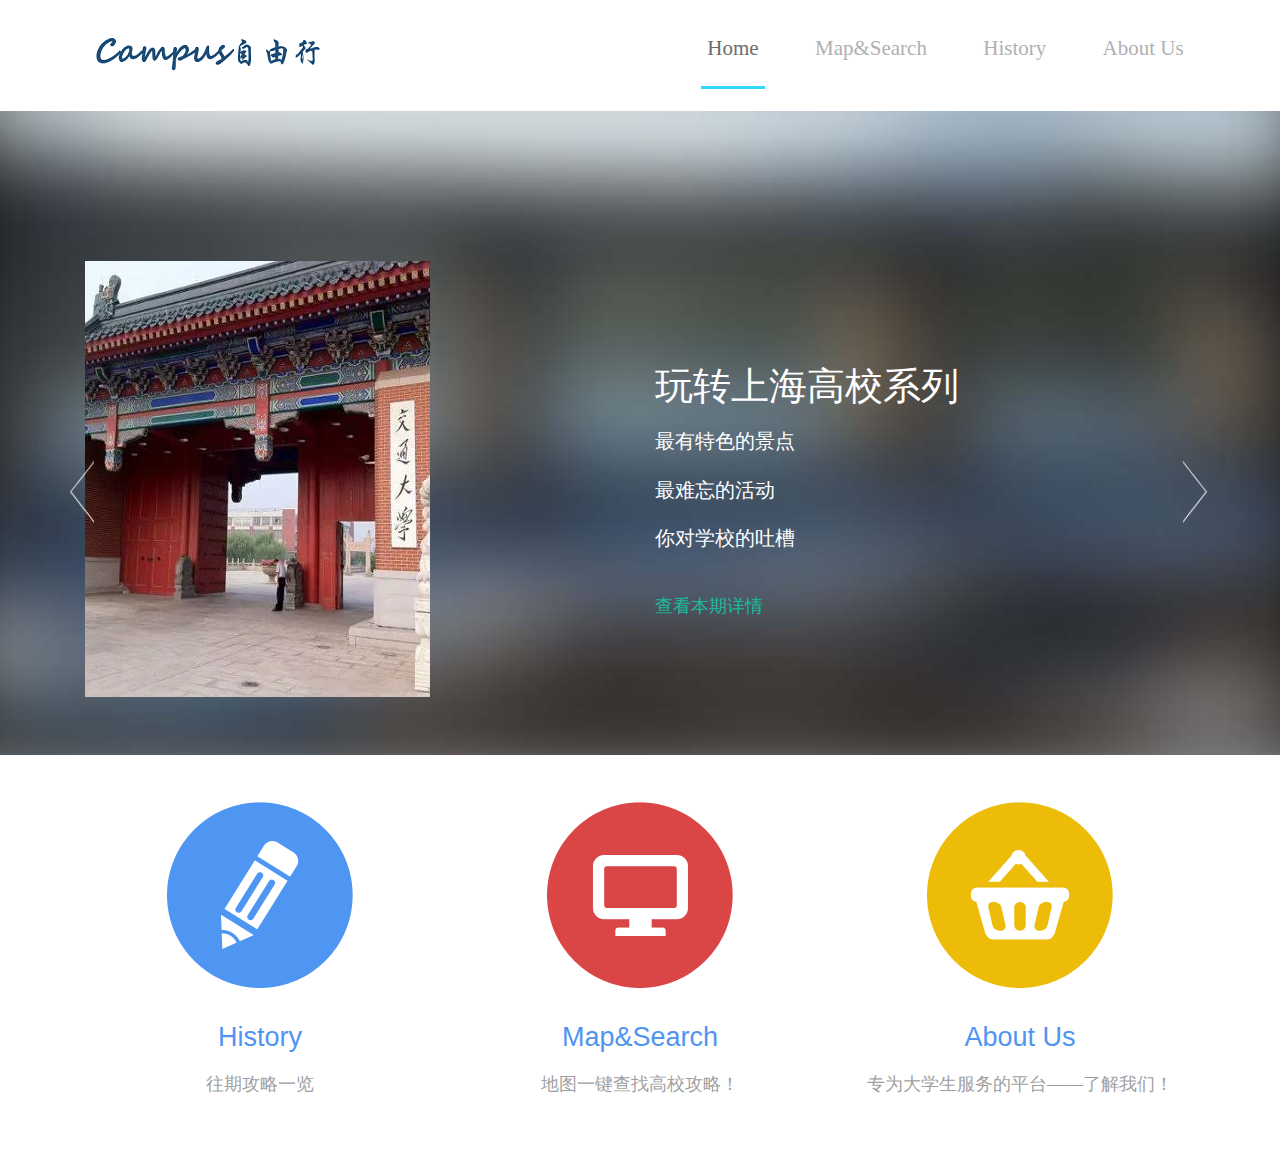
==== index2.html @ bce8ae0d "主页修改" ====
<!DOCTYPE HTML>
<html>
<head>
    <title>大学生自由行</title>
    <meta name="viewport" content="width=device-width, initial-scale=1, maximum-scale=1">
    <meta http-equiv="Content-Type" content="text/html; charset=utf-8"/>
    <meta name="viewport" content="width=device-width, initial-scale=1">
    <link href="css/bootstrap.min.css" rel="stylesheet" type="text/css" media="all">
    <link href="css/style.css" rel="stylesheet" type="text/css" media="all"/>
    <link href="css/dxszyx.css" rel="stylesheet" type="text/css" media="all">
    <link href='http://fonts.googleapis.com/css?family=Open+Sans:400,300,600' rel='stylesheet' type='text/css'>

</head>
<body>
<!-- header -->
<div class="header">
    <div class="container">
        <div class="logo">
            <a href="index2.html"><img src="images/logo.png" class="img-responsive" alt=""/></a>
        </div>
        <div class="head-nav">
            <span class="menu"></span>
            <ul>
                <li class="active"><a href="index2.html">Home</a></li>
                <li><a href="map.html">Map&Search</a></li>
                <li><a href="list.html">History</a></li>
                <li><a href="myself.html">About Us</a></li>
                <div class="clearfix"></div>
            </ul>
        </div>
    </div>
</div>
<div class="banner">
    <div class="container">
        <div class="wmuSlider carousel section" id="section-1">
            <article style="position: absolute;opacity: 0;">
                <div class="banner-info">
                    <div class="col-md-6 info1">
                        <img src="images/pic1.jpg" class="img-responsive" alt=""/>
                    </div>
                    <div class="col-md-6 info">
                        <h1>玩转上海高校系列</h1>
                        <p>最有特色的景点</p>
                        <p>最难忘的活动</p>
                        <p>你对学校的吐槽</p>
                        <br>
                        <a href="http://mp.weixin.qq.com/s/2H3tu-6U66eFyRTtpqHdPA"
                           style="font-size:large;font-color:#FFFFFF">查看本期详情</a>
                    </div>
                    <div class="clearfix"></div>
                </div>
            </article>
            <article style="position: absolute;opacity: 0;">
                <div class="banner-info">
                    <div class="col-md-6 info1">
                        <img src="images/pic2.jpg" class="img-responsive" alt=""/>
                    </div>
                    <div class="col-md-6 info">
                        <h1>青海那些值得一玩的地方</h1>
                        <p>中国最美的盐湖————青海湖</p>
                        <p>七扭八拐的过山车体验————坎布拉</p>
                        <p>可称作花海的油菜花田————门源</p>
                        <br>
                        <a href="http://mp.weixin.qq.com/s/9BwoKiszgZ8sRnaTBuZhRQ"
                           style="font-size:large;font-color:#FFFFFF">查看本期详情</a>
                    </div>
                    <div class="clearfix"></div>
                </div>
            </article>
            <article style="position: absolute;opacity: 0;">
                <div class="banner-info">
                    <div class="col-md-6 info1">
                        <img src="images/pic3.jpg" class="img-responsive" alt=""/>
                    </div>
                    <div class="col-md-6 info">
                        <h1>嘉定图书馆</h1>
                        <p>全球最佳公共图书馆</p>
                        <p>独有的时尚设计</p>
                        <p>开放时间</p>
                        <br>
                        <a href="http://mp.weixin.qq.com/s/Bt_v-lHRNwQesJFpumXlxQ"
                           style="font-size:large;font-color:#FFFFFF">查看本期详情</a>
                    </div>
                    <div class="clearfix"></div>
                </div>
            </article>
        </div>
    </div>
</div>

<div class="contrary">
    <div class="container">
        <a href="list.html" class="col-md-4 penc">
            <i class="pencil"></i>
            <h3>History</h3>
            <p>往期攻略一览</p>
        </a>
        <a href="map.html" class="col-md-4 devc">
            <i class="device"></i>
            <h3>Map&Search</h3>
            <p>地图一键查找高校攻略！</p>
        </a>
        <a href="myself.html" class="col-md-4 cak">
            <i class="cake"></i>
            <h3>About Us</h3>
            <p>专为大学生服务的平台——了解我们！</p>
        </a>
    </div>
</div>
</body>
</html>

<!-- script -->
<script src="js/jquery.min.js"></script>
<script src="js/jquery.wmuSlider.js"></script>
<script type="application/x-javascript">
    addEventListener("load", function () {
        setTimeout(hideURLbar, 0);
    }, false);

    $('.carousel').wmuSlider();

</script>
---- css/style.css ----
/*Author: W3layouts
Author URL: http://w3layouts.com
License: Creative Commons Attribution 3.0 Unported
License URL: http://creativecommons.org/licenses/by/3.0/
--*/
h4, h5, h6,
h1, h2, h3 {margin-top: 0;}
ul, ol {margin: 0;}
p {margin: 0;}
html,body{
	font-family: 'Open Sans', sans-serif;
}
body a{
    transition:0.5s all;
	-webkit-transition:0.5s all;
	-moz-transition:0.5s all;
	-o-transition:0.5s all;
	-ms-transition:0.5s all;
}
.about-text{
margin-top:3em;
}
.about-text h3{
color:#faad39;
font-weight:600;
margin-bottom:0.5em;
}
.about-text p {
color:#7c7c7c;
font-size:1em;
line-height:1.8em;
font-weight:400;
}
.header{
	background:#fff;
}
.logo{
	float:left;
	padding:1em 0em;
}
.head-nav{
	float:right;
}
.head-nav ul{
	margin:0;
	padding:0;
}
.head-nav ul li{
	display:inline-block;
}
.head-nav ul li a{
	color:#6C6C6C;
	text-decoration:none;
	font-size: 1.4em;
	font-weight:400;
	margin:0px 20px 0px 20px;
	display:block;
	padding:1.1em 0.3em;
}
.head-nav ul li a:hover,.head-nav ul li.active a{
	border-bottom:3px solid #5094F2;
	color:#5094F2;
}
.banner{
	background: url(../images/banner.jpg) no-repeat center top;
	background-size: cover;
	-webkit-background-size:cover;
	-moz-background-size:cover;
	-o-background-size:cover;
	-ms-background-size:cover;
	min-height:506px;
}
.banner-info{
	padding:2em 0em;
}
.info1{
	text-align:center;
}
.info{
	margin:7em 0em;
}
.banner h1{
    font-size:2.5em;
	font-weight:400;
	color:#ffffff;
}
.banner p{
    font-size:1.3em;
	font-weight:400;
	color:#ffffff;
	line-height: 1.5em;
	margin:1em 0em ;
}
i.tick {
	width: 25px;
	height: 25px;
	background: url(../images/img-sprite.png)no-repeat -23px -202px;
	display: inline-block;
	position: absolute;
	left: 26px;
	top: 157px;
}
a.sign {
	background: #5094F2;
	color:#fff;
	text-decoration:none;
	font-size:18px;
	font-weight:300;
	padding:0.5em 2.2em;
	display: inline-block;
	text-decoration: none;
	text-shadow: inset 0 2px 0 red, inset 0 0 4px red;
	border-radius:3px;
	text-align: center;
	-webkit-border-radius:3px;
	-moz-border-radius:3px;
	-o-border-radius:3px;
	-msborder-radius:3px;
	position:relative;
}
 a.sign:hover {
	background:#D94748;
}
/**** Slider *****/
.wmuSlider {
	position: relative;
	overflow: hidden;
}
.wmuSlider .wmuSliderWrapper article img {
	max-width: 100%;
	width: auto;
	height: auto;
	display:block;
}
/* Default Skin */
.wmuSliderPagination {
	z-index: 2;
	position: absolute;
	right:40%;
	bottom:35px;
}
ul.wmuSliderPagination {
	padding:0;
}
.wmuSliderPagination li {
	float: left;
	margin: 0 8px 0 0;
	list-style-type: none;
}
.wmuSliderPagination a {
	display: block;
	text-indent: -9999px;
	width:0px;
	height:0px;
	background:#fff51f;
}
.wmuSliderPagination a.wmuActive {
	background:#fb4d01;
}
/* Default Skin */
.wmuGallery .wmuGalleryImage {
	margin-bottom: 10px;
}
.wmuSliderPrev, .wmuSliderNext {
	position: absolute;
	width:27px;
	height:62px;
	text-indent: -9999px;
	background: url(../images/img-sprite.png)no-repeat ;
	top:35%;
	z-index: 2;
	cursor: pointer;
}
.wmuSliderNext {
	background-position:-117px -203px;
	right: 0em;
	top: 230px;
}
.wmuSliderPrev {
	background-position:-69px -202px;
	left: 0em;
	top: 230px;
}
/* -- */
.contrary{
	margin:3em 0em;
}
.penc{
	text-align:center;
}
.devc{
	text-align:center;
}
.cak{
	text-align:center;
}
i.pencil {
	width: 190px;
	height: 190px;
	background: url(../images/img-sprite.png)no-repeat -1px 1px ;
	display: inline-block;
}
i.device {
	width: 190px;
	height: 190px;
	background: url(../images/img-sprite.png)no-repeat -200px 1px ;
	display: inline-block;
}
i.cake {
	width: 190px;
	height: 190px;
	background: url(../images/img-sprite.png)no-repeat -400px 1px ;
	display: inline-block;
}
.contrary h3{
	font-size:1.8em;
	font-weight:400;
	color:#5094F2;
	margin:1em 0em 0em;
}
.contrary p{
	font-size:1.2em;
	font-weight:400;
	color:#9F9F9F;
	margin:1em 0em;
	line-height: 1.5em;
}
.shopping{
	margin:2em 0em;
}
.cart{
	text-align:center;
}
.cart h2{
	font-size:2em;
	font-weight:400;
	color:#6F7173;
	margin:1em 0em;
}
.bullet {
	margin: 4em 0em;
}
.bullet h4{
	font-size:1.5em;
	font-weight:400;
	color:#6F7173;
	margin:1em 0em;
	line-height: 1.5em;
}
.bullet p{
	font-size:1.1em;
	font-weight:300;
	color:#9F9F9F;
	margin:1em 0em;
	line-height: 1.5em;
}
.footer{
	padding:1em 0em;
	border-top:1px solid #DDDFE0;
}
.footer p{
	font-size:1.1em;
	font-weight:400;
	color:#9F9F9F;
	line-height: 1.5em;
	margin:0.5em 0em;
	text-align:center;
}
.footer a{
	color:#5094F2;
}
.footer a:hover{
	color:#D94748;
}
.banner1{
	background:#5094F2;
}
.banner1 h2{
	font-size:1.5em;
	font-weight:400;
	color:#ffffff;
	padding:1em;
	line-height: 1.5em;
}
/*-- contact-section --*/
.contact-section{
	margin:3em 0em;
}
.map iframe {
	width: 100%;
	min-height:400px;
}
.contact-section h5{
	font-size:2.2em;
	font-weight:400;
	color:#5094F2;
	text-transform:uppercase;
}
.contact-section p{
	font-size:1.1em;
	font-weight:400;
	color:#9F9F9F;
	margin:2em 0em;
}
.get-touch{
	margin:4em 0em;
}
.get-touch1 form input[type="text"]{
	width: 100%;
	padding: 0.5em 0;
	margin-bottom:1.5em;
	background:none;
	color:#9F9F9F;
	font-size:16px;
	outline: none;
	font-weight:400;
	text-indent: 18px;
	border: 1px solid #5094F2;
}
.get-touch1 form textarea {
	resize:none;
	width: 100%;
	padding: 0.5em 0;
	margin-bottom:1.5em;
	background:none;
	color:#9F9F9F;
	font-size:16px;
	outline: none;
	font-weight:400;
	text-indent: 18px;
	border: 1px solid #5094F2;
	min-height: 150px;
}
.get-touch1 form input[type="submit"] {
	background:#5094F2;
	padding: 0.5em 2em;
	text-transform: uppercase;
	color:#fff;
	font-size: 17px;
	font-weight: 400;
	display: block;
	outline: none;
	border: none;
	cursor:pointer;
}
.get-touch1 form input[type="submit"]:hover{
	background: #D94748;
	color:#fff;
}
.col-md-12.get-touch1 {
	padding: 0;
}
/*-- contact-section --*/
/*-- service-section --*/
/*-- portfolio --*/
.service-section {
	margin: 2em 0em 4em;
	position:relative;
}
.service-section h2{
	font-size:3em;
	font-weight:400;
	color:#6F7173;
	margin:1em 0em;
	text-align:center;
}
.portfolio  p{
	color: #979797;
	font-weight: 400;
	font-size: 1.1em;
	text-align:left;
	line-height:1.5em;
	margin:1em 0em;
}
.portfolio  h3{
	color: #5094F2;
	font-weight: 400;
	font-size: 1.5em;
	text-align:left;
	margin:1em 0em;
}
.service{
	padding:2em 2em;
}
.servic {
	margin: 3em 0em;
}
#portfoliolist .portfolio {
	-webkit-box-sizing: border-box;
	-moz-box-sizing: border-box;
	-o-box-sizing: border-box;
	width: 25%;
	display:none;
	float:left;
	overflow:hidden;
	margin: 0;
}
div#portfoliolist {
	padding: 0px 0px;
	margin:2em 0em;
}
.portfolio-wrapper {
	overflow:hidden;
	position: relative !important;
	cursor:pointer;
	margin:0em 1em;
}
.portfolio img {
	width:100%;
	transition: all 300ms!important;
	-webkit-transition: all 300ms!important;
	-moz-transition: all 300ms!important;
}
.portfolio .label {
	position: absolute;
	width: 100%;
	height:40px;
	bottom:-40px;
}
.portfolio .label-bg {
	background: #22B4B8;
	width: 100%;
	height:100%;
	position: absolute;
	top:0;
	left:0;
}
.portfolio .label-text {
	color:#fff;
	position: relative;
	z-index:500;
	padding:5px 8px;
}
.portfolio .text-category {
	display:block;
	font-size:9px;
	font-size: 12px;
	text-transform:uppercase;
}
/* Self Clearing Goodness */
.container:after { content: "\0020"; display: block; height: 0; clear: both; visibility: hidden; }
.clearfix:before,
.clearfix:after,
.row:before,
.row:after {
	content: '\0020';
	display: block;
	overflow: hidden;
	visibility: hidden;
	width: 0;
	height: 0;
}
.row:after,
.clearfix:after {
	clear: both;
}
.clear {
	clear: both;
	display: block;
	overflow: hidden;
	visibility: hidden;
	width: 0;
	height: 0;
}
.zoom-icon {
	position: absolute;
	opacity: 0;
	filter: alpha(opacity=0);
	-ms-filter: "progid:DXImageTransform.Microsoft.Alpha(opacity=0)";
	display: block;
	left: 0;
	top: -152px;
	width: 290px;
	height: 219px;
	background: url(../images/zoom.png) center center no-repeat;
	cursor: pointer;
	transition: all .2s ease-in-out;
	-webkit-transition: all .2s ease-in-out;
	-moz-transition: all .2s ease-in-out;
	-o-transition: all .2s ease-in-out;
}
.grid_box .zoom-icon {
	top: -50px;
	width:100%;
	height: 180px;
}
.grid_box a:hover .zoom-icon {
	top: 0;
	opacity: 1;
	filter: alpha(opacity=99);
	-ms-filter: "progid:DXImageTransform.Microsoft.Alpha(opacity=99)";
}
.entertain_box{
	margin-bottom:3em;
}
a.read {
	background: #5094F2;
	color:#fff;
	text-decoration:none;
	font-size:15px;
	font-weight:300;
	padding:0.5em 1em;
	display: inline-block;
	text-decoration: none;
	text-shadow: inset 0 2px 0 red, inset 0 0 4px red;
	border-radius:3px;
	text-align: center;
	-webkit-border-radius:3px;
	-moz-border-radius:3px;
	-o-border-radius:3px;
	-msborder-radius:3px;
	position:relative;
}
 a.read:hover {
	background:#D94748;
}
/*-- service-section --*/
/*-- products --*/
.product-left1 img {
}
.products{
	margin:3em 0em;
}
.products h3{
	font-size:1.5em;
	font-weight:400;
	color:#6F7173;
	margin:1em 0em;
}
.prod {
	margin: 2em 0em;
	padding: 2em 0em;
	border-bottom: 1px solid rgb(237, 230, 230);
}
.product-right1 {
	margin: 3em 0em;
}
.products p{
	font-size:1.1em;
	font-weight:400;
	line-height:1.5em;
	margin:1em 0em;
	color:#979797;
}
.products h4 a{
	font-size:1.3em;
	font-weight:400;
	color:#6F7173;
	text-decoration:none;
}
.products h4 a:hover{
	color:#5094F2;
}
.products h5 a{
	font-size:1.5em;
	font-weight:400;
	color:#D94748;
	text-decoration:none;
}
.products h5 a:hover{
	color:#5094F2;
}
.products h6 a{
	font-size:1.2em;
	font-weight:400;
	color:#5094F2;
	text-decoration:none;
}
.products h6 a:hover{
	color:#D94748;
}
.products span{
	font-size:1.2em;
	font-weight:400;
	color:#c2c2c2;
}
.data{
	margin:1em 0em;
}
a.more {
	background:#D94748;
	color:#fff;
	text-decoration:none;
	font-size:18px;
	font-weight:300;
	padding:0.5em 2.2em;
	display: inline-block;
	text-decoration: none;
	text-shadow: inset 0 2px 0 red, inset 0 0 4px red;
	border-radius:3px;
	text-align: center;
	-webkit-border-radius:3px;
	-moz-border-radius:3px;
	-o-border-radius:3px;
	-msborder-radius:3px;
	position:relative;
	margin:4em 0em 0em;
}
 a.more:hover {
	background: #5094F2;
}
/*-- products --*/
/*--responsive design--*/
@media (max-width:1024px){
.products h3 {
	font-size: 1.3em;
}
.grid_box .zoom-icon {
	height: 150px;
}
}
/*--responsive design--*/
@media (max-width:768px){
.head-nav ul li{
	display:block;
	float:none;
}
.head-nav ul li a{
	border-right:none;
	border-bottom:none;
	background:#5094F2;
	color: #ffffff;
}
.head-nav ul{
	position: absolute;
	margin: 0;
	padding: 2% 0;
	z-index: 999;
	width: 92%;
	display: none;
	text-align: center;
	left:2em;
	top:4em;
}
.head-nav span.menu{
	display:block;
	background:none;
	position:absolute;
	top:30px;
	right:22px;
}
.head-nav span.menu:before{
	content:url(../images/menu.png);
	color:#FFF;
	font-size:1.3em;
	text-transform:uppercase;
	text-align:right;
	padding:0.5em 0.3em;
	cursor:pointer;
}
.head-nav ul li a {
	text-decoration: none;
	font-size: 1.2em;
	padding: 0.5em 0.3em;
}
.head-nav{
	background:none;
}
.head-nav ul li a:hover, .head-nav ul li.active a {
	border-bottom:none;
	color:#000000;
}
.info1 img {
	width:40%;
}
.banner-info {
	text-align: center;
}
.info {
	margin: 2em 0em;
}
i.tick {
	left: 283px;
}
.devc {
	margin: 4em 0em;
}
.cart {
	margin: 4em 0em;
}
.contrary h3 {
	font-size: 1.5em;
}
.products {
	text-align: center;
}
.product-left1 {
	margin: 0em 0em 1em;
}
a.more{
	margin:0em;
}
.prod {
	padding: 0em 0em 2em;
	margin: 0em 0em;
}
.cart {
	margin: 0em 0em;
}
.bullet {
	margin: 1em 0em;
}
.grid_box .zoom-icon {
	height: 110px;
}
.service-section h2 {
	font-size: 2em;
}
.map iframe {
	min-height: 250px;
}
.contact-section h5 {
	font-size: 1.7em;
}
i.pencil {
	width: 117px;
	height: 117px;
	background-size: 400px;
}
i.device {
	width: 117px;
	height: 117px;
	background: url(../images/img-sprite.png)no-repeat -122px 1px ;
	background-size: 400px;
}
i.cake {
	width: 117px;
	height: 117px;
	background: url(../images/img-sprite.png)no-repeat -246px 1px ;
	background-size: 400px;
}
}
/*--responsive design--*/
@media (max-width:640px){
.banner h1 {
	font-size: 1.7em;
}
.banner p {
	font-size: 1.2em;
}
i.tick {
	left: 220px;
	top:135px;
}
.contrary h3 {
	font-size: 1.4em;
}
.contrary p {
	font-size: 1.1em;
}
.cart h2 {
	font-size: 1.8em;
}
.info1 img {
	width: 30%;
}
.service-section h2 {
	font-size: 1.7em;
}
.portfolio h3 {
	font-size: 1.3em;
}
.portfolio p {
	font-size: 1em;
}
.grid_box .zoom-icon {
	height: 84px;
}
.contact-section h5 {
	font-size: 1.5em;
}
.contact-section p {
	font-size: 1em;
	margin: 1em 0em;
}
.head-nav ul {
	top: 4.2em;
}
}
/*--responsive design--*/
@media (max-width:480px){
.banner h1 {
	font-size: 1.4em;
}
.banner p {
	font-size: 1.1em;
}
i.tick {
	left: 140px;
	top: 123px;
}
.banner {
	min-height: 495px;
}
.contrary h3 {
	font-size: 1.2em;
}
.contrary p {
	font-size: 1em;
}
.cart h2 {
	font-size: 1.5em;
}
.bullet h4 {
	font-size: 1.3em;
}
.bullet p {
	font-size: 1em;
}
.products h4 a {
	font-size: 1.2em;
}
.products p {
	font-size: 1em;
}
.products {
	margin: 3em 1em 0em;
}
#portfoliolist .portfolio {
	width: 50%;
}
.portfolio-wrapper {
	margin: 1.5em 1em;
}
.contact-section h5 {
	font-size: 1.3em;
}
.map iframe {
	min-height: 190px;
}
.footer p {
	font-size: 1em;
}
.head-nav ul {
	top: 4.4em;
}
i.pencil {
	width: 92px;
	height: 92px;
	background-size: 310px;
}
i.cake {
	width: 92px;
	height: 92px;
	background: url(../images/img-sprite.png)no-repeat -190px 1px;
	background-size: 310px;
}
i.device {
	width: 92px;
	height: 92px;
	background: url(../images/img-sprite.png)no-repeat -94px 1px;
	background-size: 310px;
}
}
/*--responsive design--*/
@media (max-width:320px){
.banner h1 {
	font-size: 1.2em;
}
.banner p {
	font-size: 1em;
	margin:0em 0em 0.5em;
}
.wmuSliderPrev {
	top: 112px;
}
.wmuSliderNext {
	top: 112px;
}
i.tick {
	left: 60px;
	top: 93px;
}
.banner {
	min-height: 370px;
}
.products h4 a {
	font-size: 1em;
}
.bullet {
	text-align: center;
}
.devc {
	margin: 3em 0em;
}
.products p {
	font-size: 0.875em;
}
a.more {
	font-size: 15px;
}
.products h5 a {
	font-size: 1.3em;
}
.products h6 a {
	font-size: 1.1em;
}
.service-section h2 {
	font-size: 1.3em;
}
.portfolio h3 {
	font-size: 1.1em;
}
a.read {
	font-size: 12px;
}
.portfolio p {
	font-size: 0.875em;
}
.grid_box .zoom-icon {
	height: 76px;
}
.service-section {
	margin: 2em 0em 0em;
}
.service-section {
	margin: 1em 0em 0em;
}
.service-section h2 {
	margin: 0.5em 0em 0em;
}
div#portfoliolist {
	margin: 0em 0em;
}
.map iframe {
	min-height: 151px;
}
.contact-section h5 {
	font-size: 1.2em;
}
.get-touch {
	margin: 2em 0em;
}
.get-touch1 form input[type="text"]{
	font-size:13px;
}
.get-touch1 form textarea {
	min-height: 110px;
	font-size: 13px;
}
.get-touch1 form input[type="submit"] {
	font-size: 13px;
}
.logo img {
	width: 80%;
}
.banner-info {
	padding: 2em 0em 0em;
}
.head-nav span.menu {
	top: 25px;
}
.head-nav ul {
	left: 1em;
}
i.pencil {
	width: 73px;
	height: 73px;
	background-size: 250px;
}
i.device {
	width: 73px;
	height: 73px;
	background: url(../images/img-sprite.png)no-repeat -76px 1px;
	background-size: 250px;
}
i.cake {
	width: 73px;
	height: 73px;
	background: url(../images/img-sprite.png)no-repeat -154px 1px;
	background-size: 250px;
}
}
---- css/dxszyx.css ----
* {
    font-family: 微软雅黑;
    transition: 0.3s;
}

.sub-title {
    background: #5094F2;
}

.sub-title h2 {
    font-size: 1.5em;
    font-weight: 400;
    color: #ffffff;
    padding: 1em;
    line-height: 1.5em;
}

.header {
    /*opacity: 0.9;*/
    /*width: 100%;*/
    /*position: fixed;*/
    /*background-color: rgb(190,239,234);*/
    padding-top: 10px;
    padding-bottom: 10px;
    z-index: 1;
}

.logo {
    padding: 0;
}

.banner{
    padding-top: 120px;
}

.head-nav ul li a {
    color: #b0b0b0;
}

.head-nav ul li a:hover, .head-nav ul li.active a {
    border-bottom: 3px solid #33d6ff;
    color: #6c6c6c;
}

.map_wrapper {
    display: block;
    margin: auto;
}

.map_wrapper h3 {
    float: none;
    margin: auto;
}

.map {
    display: block;
    margin: auto;
    margin-top: 30px;
    height: 500px;
    /*width: 90%;*/
    margin-bottom: 50px;
}

.p_map {
    font-size: 20px;
    font-weight: 600;
    margin-left: 5%;
}

.SchoolURL {
    color: #5094F2;
}

.SchoolURL:hover {
    color: #5094F2;
}

.topic_title {
    color: #D94748;
}

a.more {
    margin-top: 40px;
}

.prod {
    padding: 16px 0;
    margin: 20px 0;
}
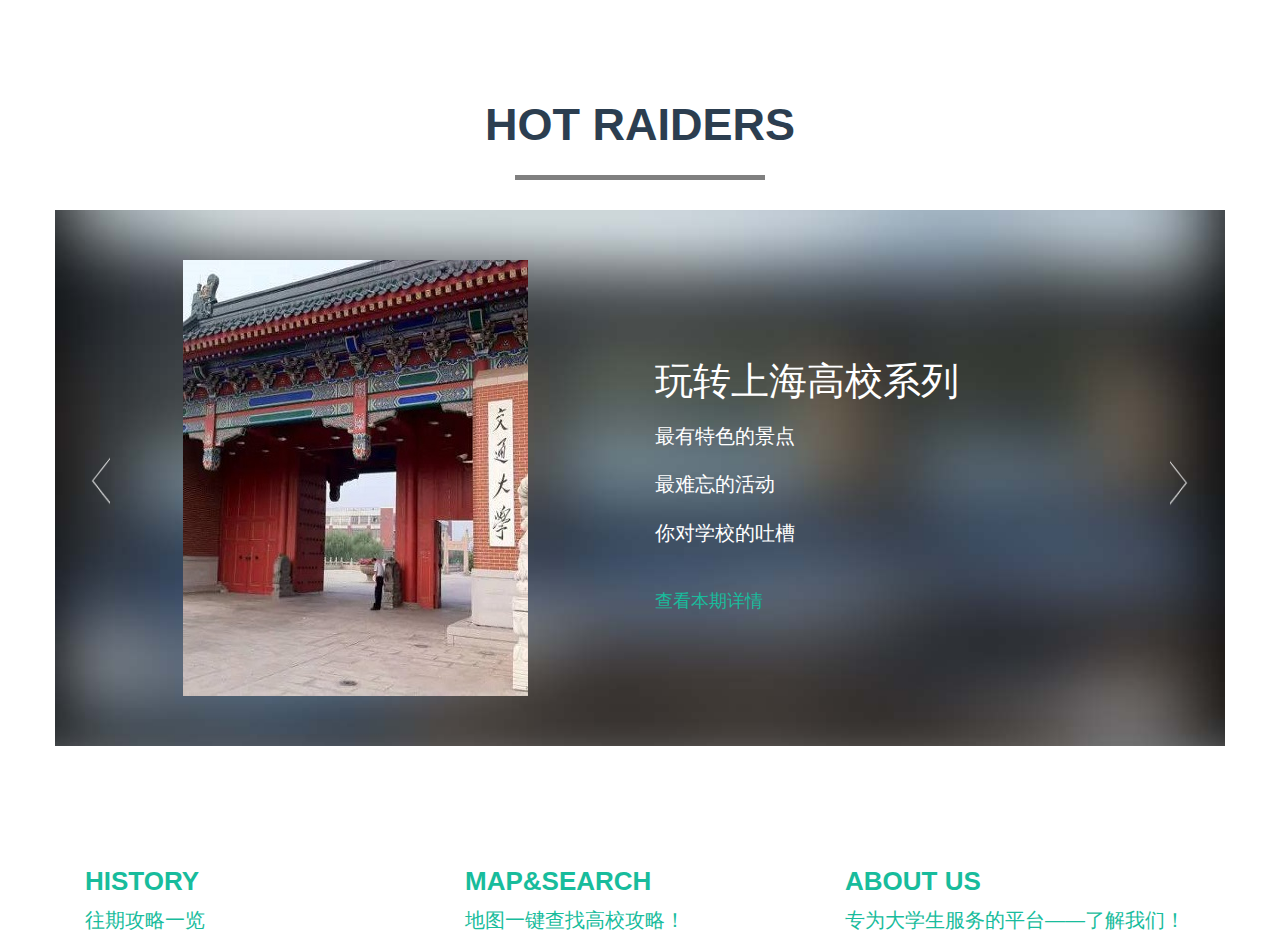
==== commit a3d2c7a6: "更改轮播和标题栏" ====
--- a/index2.html
+++ b/index2.html
@@ -5,88 +5,102 @@
     <meta name="viewport" content="width=device-width, initial-scale=1, maximum-scale=1">
     <meta http-equiv="Content-Type" content="text/html; charset=utf-8"/>
     <meta name="viewport" content="width=device-width, initial-scale=1">
+    <link href='http://fonts.googleapis.com/css?family=Open+Sans:400,300,600' rel='stylesheet' type='text/css'>
     <link href="css/bootstrap.min.css" rel="stylesheet" type="text/css" media="all">
-    <link href="css/style.css" rel="stylesheet" type="text/css" media="all"/>
     <link href="css/dxszyx.css" rel="stylesheet" type="text/css" media="all">
-    <link href='http://fonts.googleapis.com/css?family=Open+Sans:400,300,600' rel='stylesheet' type='text/css'>
+    <link href="css/home.css" rel="stylesheet" type="text/css" media="all">
+
 
 </head>
 <body>
 <!-- header -->
-<div class="header">
+<!--<div class="header">-->
+    <!--<div class="container">-->
+        <!--<div class="logo">-->
+            <!--<a href="index2.html"><img src="images/logo.png" class="img-responsive" alt=""/></a>-->
+        <!--</div>-->
+        <!--<div class="head-nav">-->
+            <!--<span class="menu"></span>-->
+            <!--<ul>-->
+                <!--<li class="active"><a href="index2.html">Home</a></li>-->
+                <!--<li><a href="map.html">Map&Search</a></li>-->
+                <!--<li><a href="list.html">History</a></li>-->
+                <!--<li><a href="myself.html">About Us</a></li>-->
+                <!--<div class="clearfix"></div>-->
+            <!--</ul>-->
+        <!--</div>-->
+    <!--</div>-->
+<!--</div>-->
+
+<section class="hotRaiders">
     <div class="container">
-        <div class="logo">
-            <a href="index2.html"><img src="images/logo.png" class="img-responsive" alt=""/></a>
+        <div class="row">
+            <div class="col-lg-12 text-center">
+                <h2>Hot Raiders</h2>
+                <hr class="hr-primary">
+            </div>
         </div>
-        <div class="head-nav">
-            <span class="menu"></span>
-            <ul>
-                <li class="active"><a href="index2.html">Home</a></li>
-                <li><a href="map.html">Map&Search</a></li>
-                <li><a href="list.html">History</a></li>
-                <li><a href="myself.html">About Us</a></li>
-                <div class="clearfix"></div>
-            </ul>
+        <div class="row">
+            <div class="hotRdItem">
+                <div class="container">
+                    <div class="wmuSlider carousel section" id="section-1">
+                        <article style="position: absolute;opacity: 0;">
+                            <div class="hotRdItem-info">
+                                <div class="col-md-6 hot-img">
+                                    <img src="images/pic1.jpg"/>
+                                </div>
+                                <div class="col-md-6 hot-info">
+                                    <h1>玩转上海高校系列</h1>
+                                    <p>最有特色的景点</p>
+                                    <p>最难忘的活动</p>
+                                    <p>你对学校的吐槽</p>
+                                    <br>
+                                    <a href="http://mp.weixin.qq.com/s/2H3tu-6U66eFyRTtpqHdPA"
+                                       class="green">查看本期详情</a>
+                                </div>
+                                <div class="clearfix"></div>
+                            </div>
+                        </article>
+                        <article style="position: absolute;opacity: 0;">
+                            <div class="hotRdItem-info">
+                                <div class="col-md-6 hot-img">
+                                    <img src="images/pic2.jpg"/>
+                                </div>
+                                <div class="col-md-6 hot-info">
+                                    <h1>青海那些值得一玩的地方</h1>
+                                    <p>中国最美的盐湖————青海湖</p>
+                                    <p>七扭八拐的过山车体验————坎布拉</p>
+                                    <p>可称作花海的油菜花田————门源</p>
+                                    <br>
+                                    <a href="http://mp.weixin.qq.com/s/9BwoKiszgZ8sRnaTBuZhRQ"
+                                       class="green">查看本期详情</a>
+                                </div>
+                                <div class="clearfix"></div>
+                            </div>
+                        </article>
+                        <article style="position: absolute;opacity: 0;">
+                            <div class="hotRdItem-info">
+                                <div class="col-md-6 hot-img">
+                                    <img src="images/pic3.jpg"/>
+                                </div>
+                                <div class="col-md-6 hot-info">
+                                    <h1>嘉定图书馆</h1>
+                                    <p>全球最佳公共图书馆</p>
+                                    <p>独有的时尚设计</p>
+                                    <p>开放时间</p>
+                                    <br>
+                                    <a href="http://mp.weixin.qq.com/s/Bt_v-lHRNwQesJFpumXlxQ"
+                                       class="green">查看本期详情</a>
+                                </div>
+                                <div class="clearfix"></div>
+                            </div>
+                        </article>
+                    </div>
+                </div>
+            </div>
         </div>
     </div>
-</div>
-<div class="banner">
-    <div class="container">
-        <div class="wmuSlider carousel section" id="section-1">
-            <article style="position: absolute;opacity: 0;">
-                <div class="banner-info">
-                    <div class="col-md-6 info1">
-                        <img src="images/pic1.jpg" class="img-responsive" alt=""/>
-                    </div>
-                    <div class="col-md-6 info">
-                        <h1>玩转上海高校系列</h1>
-                        <p>最有特色的景点</p>
-                        <p>最难忘的活动</p>
-                        <p>你对学校的吐槽</p>
-                        <br>
-                        <a href="http://mp.weixin.qq.com/s/2H3tu-6U66eFyRTtpqHdPA"
-                           style="font-size:large;font-color:#FFFFFF">查看本期详情</a>
-                    </div>
-                    <div class="clearfix"></div>
-                </div>
-            </article>
-            <article style="position: absolute;opacity: 0;">
-                <div class="banner-info">
-                    <div class="col-md-6 info1">
-                        <img src="images/pic2.jpg" class="img-responsive" alt=""/>
-                    </div>
-                    <div class="col-md-6 info">
-                        <h1>青海那些值得一玩的地方</h1>
-                        <p>中国最美的盐湖————青海湖</p>
-                        <p>七扭八拐的过山车体验————坎布拉</p>
-                        <p>可称作花海的油菜花田————门源</p>
-                        <br>
-                        <a href="http://mp.weixin.qq.com/s/9BwoKiszgZ8sRnaTBuZhRQ"
-                           style="font-size:large;font-color:#FFFFFF">查看本期详情</a>
-                    </div>
-                    <div class="clearfix"></div>
-                </div>
-            </article>
-            <article style="position: absolute;opacity: 0;">
-                <div class="banner-info">
-                    <div class="col-md-6 info1">
-                        <img src="images/pic3.jpg" class="img-responsive" alt=""/>
-                    </div>
-                    <div class="col-md-6 info">
-                        <h1>嘉定图书馆</h1>
-                        <p>全球最佳公共图书馆</p>
-                        <p>独有的时尚设计</p>
-                        <p>开放时间</p>
-                        <br>
-                        <a href="http://mp.weixin.qq.com/s/Bt_v-lHRNwQesJFpumXlxQ"
-                           style="font-size:large;font-color:#FFFFFF">查看本期详情</a>
-                    </div>
-                    <div class="clearfix"></div>
-                </div>
-            </article>
-        </div>
-    </div>
-</div>
+</section>
 
 <div class="contrary">
     <div class="container">
--- a/css/dxszyx.css
+++ b/css/dxszyx.css
@@ -1,89 +1,165 @@
 * {
-    font-family: 微软雅黑;
+    /*font-family: 微软雅黑;*/
     transition: 0.3s;
+    font-family: "Lato", "Helvetica Neue", Helvetica, Arial, sans-serif;
 }
 
-.sub-title {
-    background: #5094F2;
+body {
+    padding: 0;
+    margin: 0;
+    /*font-family: 微软雅黑;*/
+    font-family: "Lato", "Helvetica Neue", Helvetica, Arial, sans-serif;
+    overflow-x: hidden;
 }
 
-.sub-title h2 {
-    font-size: 1.5em;
-    font-weight: 400;
-    color: #ffffff;
-    padding: 1em;
-    line-height: 1.5em;
+a {
+    text-decoration: none;
 }
 
-.header {
-    /*opacity: 0.9;*/
+a:hover {
+    cursor: pointer;
+    text-decoration: none;
+}
+
+a.active {
+    text-decoration: none;
+}
+
+.title {
+    background-color: rgb(36, 41, 46);
+    color: white;
+    height: 50px;
+    line-height: 50px;
+}
+
+/*.navi {*/
+    /*background-color: #6f5499;*/
+    /*height: 120px;*/
     /*width: 100%;*/
-    /*position: fixed;*/
-    /*background-color: rgb(190,239,234);*/
-    padding-top: 10px;
-    padding-bottom: 10px;
-    z-index: 1;
+    /*top: 0px;*/
+    /*z-index: 3;*/
+/*}*/
+
+.nav-btn {
+    position: absolute;
+    margin-top: 40px;
+    margin-left: 40px;
+
+    width: 30px;
+    height: 25px;
+    border-top: 5px solid #2c3e50;
+    border-bottom: 5px solid #2c3e50;
+    background-color: #2c3e50;
+    padding: 5px 0;
+    background-clip:content-box;
+}
+
+nav {
+    width: 100%;
+
+    background-color: #6f5499;
+    height: 120px;
+    top: 0px;
+    z-index: 3;
+}
+
+.navbar{
+    margin: 0;
+    border-radius: 0;
+}
+
+.menu{
+    width: 100%;
+    text-align: center;
+}
+
+.navbar-nav{
+    display: inline-flex;
+    justify-content: center;
+}
+
+nav ul {
+    list-style: none;
+    text-align: center;
+    margin: 0;
+    padding: 0;
+    margin: auto;
+    width: 100%;
+}
+
+nav ul li {
+    display: inline-flex;
+    justify-content: center;
+    color: #fcf9c4;
+    height: 100%;
+    line-height: 26px;
+    /*font-weight: bold;*/
+    font-size: 20px;
+    /*font-family: "Montserrat", "Helvetica Neue", Helvetica, Arial, sans-serif;*/
+    font-family: "Lato", "Helvetica Neue", Helvetica, Arial, sans-serif;
+    border-right: 1px solid;
+    padding-left: 12px;
+    padding-right: 12px;
+    margin-bottom: 20px;
+    margin-top: 40px;
+}
+
+nav ul li:last-child{
+    border: none;
+}
+
+nav ul li a {
+    color: #fcf9c4;
+}
+
+nav ul li a:hover, nav ul li a.active {
+    color: white;
+    transition: 0.3s; /*切换时间*/
+    border-bottom: 2px solid #fcf9c4;
+}
+
+.nav>li>a:hover, .nav>li>a:focus{
+    background-color: #6f5499;
 }
 
 .logo {
-    padding: 0;
+    /*color: #fcf9c4;*/
+    color: white;
+    width: 400px;
+    font-family: 华文行楷;
+    font-size: 30px;
+    width: 100%;
+    text-align: center;
+    padding-top: 40px;
 }
 
-.banner{
-    padding-top: 120px;
+.logo:hover, .logo.active, .logo:focus {
+    color: white;
+    text-decoration: none;
 }
 
-.head-nav ul li a {
-    color: #b0b0b0;
+@media (min-width: 952px) {
+    .logo {
+        width: 40%;
+        float: left;
+        line-height: 120px;
+        text-align: center;
+        padding-top: 0;
+    }
+
+    .menu {
+        width: 60%;
+        float: left;
+        text-align: center;
+        line-height: 120px;
+    }
+
+    nav ul li{
+        border: none;
+    }
 }
 
-.head-nav ul li a:hover, .head-nav ul li.active a {
-    border-bottom: 3px solid #33d6ff;
-    color: #6c6c6c;
-}
 
-.map_wrapper {
-    display: block;
-    margin: auto;
-}
 
-.map_wrapper h3 {
-    float: none;
-    margin: auto;
-}
 
-.map {
-    display: block;
-    margin: auto;
-    margin-top: 30px;
-    height: 500px;
-    /*width: 90%;*/
-    margin-bottom: 50px;
-}
 
-.p_map {
-    font-size: 20px;
-    font-weight: 600;
-    margin-left: 5%;
-}
-
-.SchoolURL {
-    color: #5094F2;
-}
-
-.SchoolURL:hover {
-    color: #5094F2;
-}
-
-.topic_title {
-    color: #D94748;
-}
-
-a.more {
-    margin-top: 40px;
-}
-
-.prod {
-    padding: 16px 0;
-    margin: 20px 0;
-}--- a/css/home.css
+++ b/css/home.css
@@ -0,0 +1,350 @@
+p {
+    font-size: 20px;
+}
+
+p.small {
+    font-size: 16px;
+}
+
+a,
+a:hover,
+a:focus,
+a:active,
+a.active {
+    outline: none;
+}
+
+h1,
+h2,
+h3,
+h4,
+h5,
+h6 {
+    font-family: "Montserrat", "Helvetica Neue", Helvetica, Arial, sans-serif;
+    text-transform: uppercase;
+    font-weight: 700;
+}
+
+hr.hr-light,
+hr.hr-primary {
+    padding: 0;
+    border: none;
+    border-top: solid 5px;
+    text-align: center;
+    max-width: 250px;
+    margin: 25px auto 30px;
+}
+
+hr.hr-light:after,
+hr.hr-primary:after {
+    content: "\f005";
+    font-family: FontAwesome;
+    display: inline-block;
+    position: relative;
+    top: -0.8em;
+    font-size: 2em;
+    padding: 0 0.25em;
+}
+
+.img-responsive {
+    height: 300px;
+    background-color: transparent;
+    margin: auto;
+    border-radius: 20px;
+}
+
+header {
+    text-align: center;
+    background-color: #6f5499;
+    color: white;
+}
+
+header .container {
+    padding-top: 100px;
+    padding-bottom: 50px;
+}
+
+header img {
+    display: block;
+    margin: 0 auto 20px;
+}
+
+header .intro-text .name {
+    display: block;
+    font-family: "Montserrat", "Helvetica Neue", Helvetica, Arial, sans-serif;
+    /*text-transform: uppercase;*/
+    font-weight: 500;
+    font-size: 2em;
+}
+
+header .intro-text .skills {
+    font-size: 1.25em;
+    font-weight: 300;
+}
+
+@media (min-width: 768px) {
+    header .container {
+        padding-top: 50px;
+        padding-bottom: 50px;
+    }
+
+    header .intro-text .name {
+        font-size: 3.25em;
+    }
+
+    header .intro-text .skills {
+        font-size: 1.75em;
+    }
+}
+
+section {
+    padding: 100px 0;
+}
+
+section h2 {
+    margin: 0;
+    font-size: 3em;
+}
+
+section.aboutUs {
+    background: #6f5499;
+    color: white;
+}
+
+section.aboutUs a,
+section.aboutUs a:hover,
+section.aboutUs a:focus,
+section.aboutUs a:active,
+section.aboutUs a.active {
+    color: #2c3e50;
+    outline: none;
+}
+
+@media (max-width: 767px) {
+    section {
+        padding: 75px 0;
+    }
+
+    section.first {
+        padding-top: 75px;
+    }
+}
+
+
+.carousel-inner{
+    padding: 30px;
+}
+
+/*热门攻略*/
+.hotRdItem {
+    background: url(../images/banner.jpg) no-repeat center top;
+    background-size: cover;
+    -webkit-background-size: cover;
+    -moz-background-size: cover;
+    -o-background-size: cover;
+    -ms-background-size: cover;
+}
+
+.hotRdItem-info {
+    padding: 50px 0em;
+    display: flex;
+}
+
+.hot-img {
+    text-align: center;
+}
+
+.hot-info {
+    margin: auto;
+
+}
+
+.hotRdItem h1 {
+    font-size: 2.5em;
+    font-weight: 400;
+    color: #ffffff;
+}
+
+.hotRdItem p {
+    font-size: 1.3em;
+    font-weight: 400;
+    color: #ffffff;
+    line-height: 1.5em;
+    margin: 1em 0em;
+}
+
+@media (min-width: 767px) {
+    .hotRaiders .aboutUs-item {
+        margin: 0 0 30px;
+    }
+}
+
+.aboutUs .aboutUs-item {
+    margin: 0 0 15px;
+    right: 0;
+}
+
+.aboutUs .aboutUs-item .aboutUs-link {
+    display: block;
+    position: relative;
+    max-width: 400px;
+    margin: 0 auto;
+}
+
+.aboutUs .aboutUs-item .aboutUs-link .caption {
+    /*background: rgba(111, 84, 153, 0.9);*/
+    background: rgba(255, 255, 255, 0.9);
+    position: absolute;
+    width: 100%;
+    height: 100%;
+    opacity: 0;
+    transition: all ease 0.5s;
+    -webkit-transition: all ease 0.5s;
+    -moz-transition: all ease 0.5s;
+}
+
+.aboutUs .aboutUs-item .aboutUs-link .caption:hover {
+    opacity: 1;
+}
+
+.aboutUs .aboutUs-item .aboutUs-link .caption .caption-content {
+    position: absolute;
+    width: 100%;
+    height: 20px;
+    font-size: 20px;
+    text-align: center;
+    top: 50%;
+    margin-top: -12px;
+    color: rgba(111, 84, 153, 1);
+    font-weight: bold;
+}
+
+.aboutUs .aboutUs-item .aboutUs-link .caption .caption-content i {
+    margin-top: -12px;
+}
+
+.aboutUs .aboutUs-item .aboutUs-link .caption .caption-content h3,
+.aboutUs .aboutUs-item .aboutUs-link .caption .caption-content h4 {
+    margin: 0;
+}
+
+.aboutUs * {
+    z-index: 2;
+}
+
+@media (min-width: 767px) {
+    .aboutUs .aboutUs-item {
+        margin: 0 0 30px;
+    }
+}
+
+.scroll-top {
+    position: fixed;
+    right: 2%;
+    bottom: 2%;
+    width: 50px;
+    height: 50px;
+    z-index: 1049;
+}
+
+.scroll-top .btn {
+    font-size: 20px;
+    width: 50px;
+    height: 50px;
+    border-radius: 100%;
+    line-height: 28px;
+}
+
+.scroll-top .btn:focus {
+    outline: none;
+}
+
+.intro {
+    font-size: 20px;
+}
+
+/*.item {*/
+    /*border-radius: 20px;*/
+/*}*/
+
+.caption {
+    border-radius: 20px;
+}
+
+.green {
+    font-size: large;
+    color: #18bc9c;
+}
+
+/**** Slider *****/
+.wmuSlider {
+    position: relative;
+    overflow: hidden;
+}
+
+.wmuSlider .wmuSliderWrapper article img {
+    max-width: 100%;
+    width: auto;
+    height: auto;
+    display: block;
+}
+
+/* Default Skin */
+.wmuSliderPagination {
+    z-index: 2;
+    position: absolute;
+    right: 40%;
+    bottom: 35px;
+}
+
+ul.wmuSliderPagination {
+    padding: 0;
+}
+
+.wmuSliderPagination li {
+    float: left;
+    margin: 0 8px 0 0;
+    list-style-type: none;
+}
+
+.wmuSliderPagination a {
+    display: block;
+    text-indent: -9999px;
+    width: 0px;
+    height: 0px;
+    background: #fff51f;
+}
+
+.wmuSliderPagination a.wmuActive {
+    /*background:#fb4d01;*/
+    background: #6f5499;
+}
+
+/* Default Skin */
+.wmuGallery .wmuGalleryImage {
+    margin-bottom: 10px;
+}
+
+/*左右箭头*/
+.wmuSliderPrev, .wmuSliderNext {
+    position: absolute;
+    width: 20px;
+    height: 62px;
+    text-indent: -9999px;
+    background: url(../images/img-sprite.png) no-repeat;
+    top: 45%;
+    z-index: 2;
+    cursor: pointer;
+}
+
+.wmuSliderPrev {
+    background-position: -67px -203px;
+    left: 20px;
+    /*top: 230px;*/
+}
+
+.wmuSliderNext {
+    background-position: -124px -202px;
+    right: 20px;
+    /*top: 230px;*/
+}
